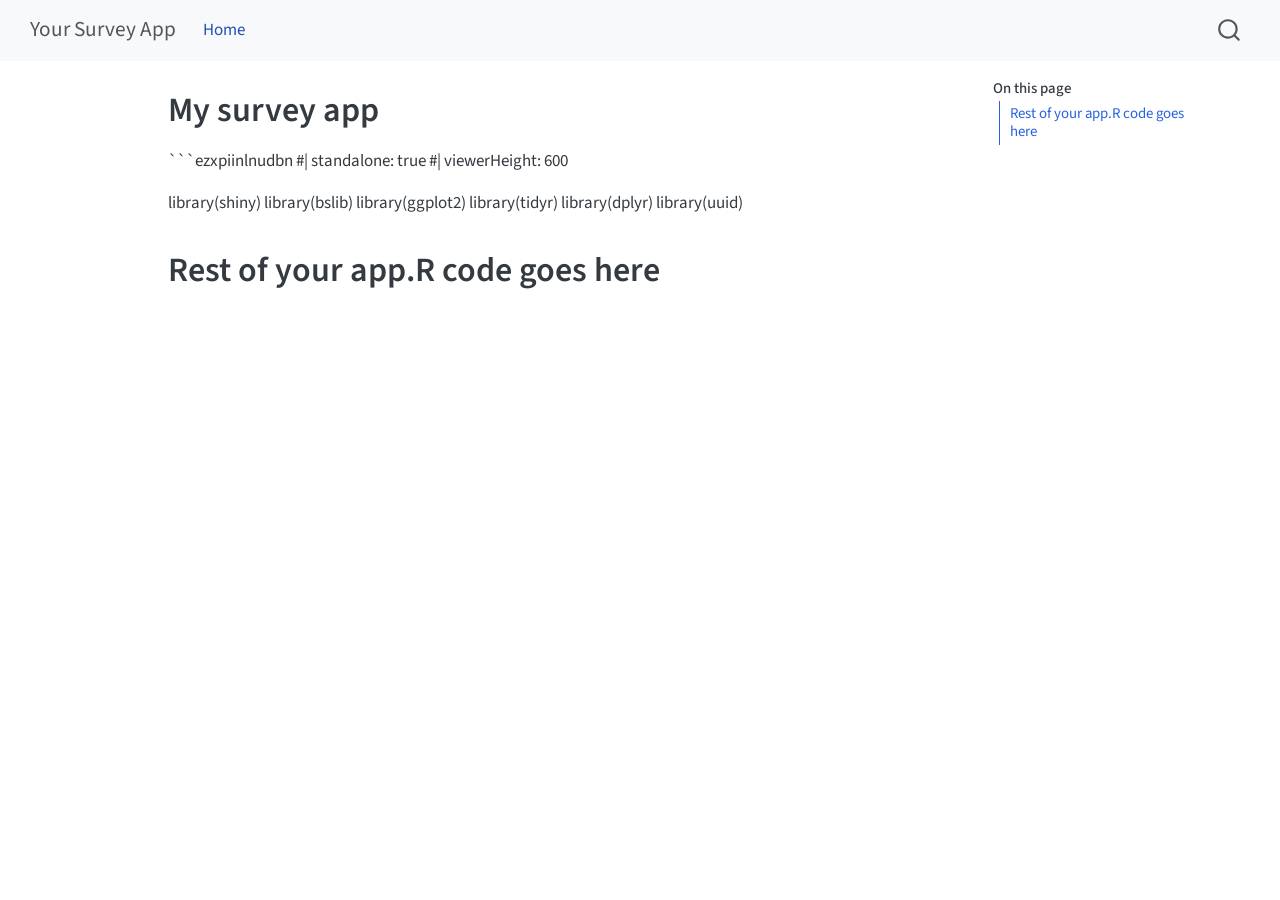
==== docs/index.html @ 4808d2fd "Changed index title" ====
<!DOCTYPE html>
<html xmlns="http://www.w3.org/1999/xhtml" lang="en" xml:lang="en"><head>

<meta charset="utf-8">
<meta name="generator" content="quarto-1.6.40">

<meta name="viewport" content="width=device-width, initial-scale=1.0, user-scalable=yes">


<title>My survey app – Your Survey App</title>
<style>
code{white-space: pre-wrap;}
span.smallcaps{font-variant: small-caps;}
div.columns{display: flex; gap: min(4vw, 1.5em);}
div.column{flex: auto; overflow-x: auto;}
div.hanging-indent{margin-left: 1.5em; text-indent: -1.5em;}
ul.task-list{list-style: none;}
ul.task-list li input[type="checkbox"] {
  width: 0.8em;
  margin: 0 0.8em 0.2em -1em; /* quarto-specific, see https://github.com/quarto-dev/quarto-cli/issues/4556 */ 
  vertical-align: middle;
}
</style>


<script src="site_libs/quarto-nav/quarto-nav.js"></script>
<script src="site_libs/quarto-nav/headroom.min.js"></script>
<script src="site_libs/clipboard/clipboard.min.js"></script>
<script src="site_libs/quarto-search/autocomplete.umd.js"></script>
<script src="site_libs/quarto-search/fuse.min.js"></script>
<script src="site_libs/quarto-search/quarto-search.js"></script>
<meta name="quarto:offset" content="./">
<script src="site_libs/quarto-html/quarto.js"></script>
<script src="site_libs/quarto-html/popper.min.js"></script>
<script src="site_libs/quarto-html/tippy.umd.min.js"></script>
<script src="site_libs/quarto-html/anchor.min.js"></script>
<link href="site_libs/quarto-html/tippy.css" rel="stylesheet">
<link href="site_libs/quarto-html/quarto-syntax-highlighting-549806ee2085284f45b00abea8c6df48.css" rel="stylesheet" id="quarto-text-highlighting-styles">
<script src="site_libs/bootstrap/bootstrap.min.js"></script>
<link href="site_libs/bootstrap/bootstrap-icons.css" rel="stylesheet">
<link href="site_libs/bootstrap/bootstrap-a263e05d4b056e890162460baa634a0f.min.css" rel="stylesheet" append-hash="true" id="quarto-bootstrap" data-mode="light">
<script id="quarto-search-options" type="application/json">{
  "location": "navbar",
  "copy-button": false,
  "collapse-after": 3,
  "panel-placement": "end",
  "type": "overlay",
  "limit": 50,
  "keyboard-shortcut": [
    "f",
    "/",
    "s"
  ],
  "show-item-context": false,
  "language": {
    "search-no-results-text": "No results",
    "search-matching-documents-text": "matching documents",
    "search-copy-link-title": "Copy link to search",
    "search-hide-matches-text": "Hide additional matches",
    "search-more-match-text": "more match in this document",
    "search-more-matches-text": "more matches in this document",
    "search-clear-button-title": "Clear",
    "search-text-placeholder": "",
    "search-detached-cancel-button-title": "Cancel",
    "search-submit-button-title": "Submit",
    "search-label": "Search"
  }
}</script>


<link rel="stylesheet" href="styles.css">
</head>

<body class="nav-fixed">

<div id="quarto-search-results"></div>
  <header id="quarto-header" class="headroom fixed-top">
    <nav class="navbar navbar-expand-lg " data-bs-theme="dark">
      <div class="navbar-container container-fluid">
      <div class="navbar-brand-container mx-auto">
    <a class="navbar-brand" href="./index.html">
    <span class="navbar-title">Your Survey App</span>
    </a>
  </div>
            <div id="quarto-search" class="" title="Search"></div>
          <button class="navbar-toggler" type="button" data-bs-toggle="collapse" data-bs-target="#navbarCollapse" aria-controls="navbarCollapse" role="menu" aria-expanded="false" aria-label="Toggle navigation" onclick="if (window.quartoToggleHeadroom) { window.quartoToggleHeadroom(); }">
  <span class="navbar-toggler-icon"></span>
</button>
          <div class="collapse navbar-collapse" id="navbarCollapse">
            <ul class="navbar-nav navbar-nav-scroll me-auto">
  <li class="nav-item">
    <a class="nav-link active" href="./index.html" aria-current="page"> 
<span class="menu-text">Home</span></a>
  </li>  
</ul>
          </div> <!-- /navcollapse -->
            <div class="quarto-navbar-tools">
</div>
      </div> <!-- /container-fluid -->
    </nav>
</header>
<!-- content -->
<div id="quarto-content" class="quarto-container page-columns page-rows-contents page-layout-article page-navbar">
<!-- sidebar -->
<!-- margin-sidebar -->
    <div id="quarto-margin-sidebar" class="sidebar margin-sidebar">
        <nav id="TOC" role="doc-toc" class="toc-active">
    <h2 id="toc-title">On this page</h2>
   
  <ul>
  <li><a href="#rest-of-your-app.r-code-goes-here" id="toc-rest-of-your-app.r-code-goes-here" class="nav-link active" data-scroll-target="#rest-of-your-app.r-code-goes-here">Rest of your app.R code goes here</a></li>
  </ul>
</nav>
    </div>
<!-- main -->
<main class="content" id="quarto-document-content">

<header id="title-block-header" class="quarto-title-block default">
<div class="quarto-title">
<h1 class="title">My survey app</h1>
</div>



<div class="quarto-title-meta">

    
  
    
  </div>
  


</header>


<p>```ezxpiinlnudbn #| standalone: true #| viewerHeight: 600</p>
<p>library(shiny) library(bslib) library(ggplot2) library(tidyr) library(dplyr) library(uuid)</p>
<section id="rest-of-your-app.r-code-goes-here" class="level1">
<h1>Rest of your app.R code goes here</h1>


</section>

</main> <!-- /main -->
<script id="quarto-html-after-body" type="application/javascript">
window.document.addEventListener("DOMContentLoaded", function (event) {
  const toggleBodyColorMode = (bsSheetEl) => {
    const mode = bsSheetEl.getAttribute("data-mode");
    const bodyEl = window.document.querySelector("body");
    if (mode === "dark") {
      bodyEl.classList.add("quarto-dark");
      bodyEl.classList.remove("quarto-light");
    } else {
      bodyEl.classList.add("quarto-light");
      bodyEl.classList.remove("quarto-dark");
    }
  }
  const toggleBodyColorPrimary = () => {
    const bsSheetEl = window.document.querySelector("link#quarto-bootstrap");
    if (bsSheetEl) {
      toggleBodyColorMode(bsSheetEl);
    }
  }
  toggleBodyColorPrimary();  
  const icon = "";
  const anchorJS = new window.AnchorJS();
  anchorJS.options = {
    placement: 'right',
    icon: icon
  };
  anchorJS.add('.anchored');
  const isCodeAnnotation = (el) => {
    for (const clz of el.classList) {
      if (clz.startsWith('code-annotation-')) {                     
        return true;
      }
    }
    return false;
  }
  const onCopySuccess = function(e) {
    // button target
    const button = e.trigger;
    // don't keep focus
    button.blur();
    // flash "checked"
    button.classList.add('code-copy-button-checked');
    var currentTitle = button.getAttribute("title");
    button.setAttribute("title", "Copied!");
    let tooltip;
    if (window.bootstrap) {
      button.setAttribute("data-bs-toggle", "tooltip");
      button.setAttribute("data-bs-placement", "left");
      button.setAttribute("data-bs-title", "Copied!");
      tooltip = new bootstrap.Tooltip(button, 
        { trigger: "manual", 
          customClass: "code-copy-button-tooltip",
          offset: [0, -8]});
      tooltip.show();    
    }
    setTimeout(function() {
      if (tooltip) {
        tooltip.hide();
        button.removeAttribute("data-bs-title");
        button.removeAttribute("data-bs-toggle");
        button.removeAttribute("data-bs-placement");
      }
      button.setAttribute("title", currentTitle);
      button.classList.remove('code-copy-button-checked');
    }, 1000);
    // clear code selection
    e.clearSelection();
  }
  const getTextToCopy = function(trigger) {
      const codeEl = trigger.previousElementSibling.cloneNode(true);
      for (const childEl of codeEl.children) {
        if (isCodeAnnotation(childEl)) {
          childEl.remove();
        }
      }
      return codeEl.innerText;
  }
  const clipboard = new window.ClipboardJS('.code-copy-button:not([data-in-quarto-modal])', {
    text: getTextToCopy
  });
  clipboard.on('success', onCopySuccess);
  if (window.document.getElementById('quarto-embedded-source-code-modal')) {
    const clipboardModal = new window.ClipboardJS('.code-copy-button[data-in-quarto-modal]', {
      text: getTextToCopy,
      container: window.document.getElementById('quarto-embedded-source-code-modal')
    });
    clipboardModal.on('success', onCopySuccess);
  }
    var localhostRegex = new RegExp(/^(?:http|https):\/\/localhost\:?[0-9]*\//);
    var mailtoRegex = new RegExp(/^mailto:/);
      var filterRegex = new RegExp("https:\/\/digipols-admin\.github\.io\/shinylive-01\/");
    var isInternal = (href) => {
        return filterRegex.test(href) || localhostRegex.test(href) || mailtoRegex.test(href);
    }
    // Inspect non-navigation links and adorn them if external
 	var links = window.document.querySelectorAll('a[href]:not(.nav-link):not(.navbar-brand):not(.toc-action):not(.sidebar-link):not(.sidebar-item-toggle):not(.pagination-link):not(.no-external):not([aria-hidden]):not(.dropdown-item):not(.quarto-navigation-tool):not(.about-link)');
    for (var i=0; i<links.length; i++) {
      const link = links[i];
      if (!isInternal(link.href)) {
        // undo the damage that might have been done by quarto-nav.js in the case of
        // links that we want to consider external
        if (link.dataset.originalHref !== undefined) {
          link.href = link.dataset.originalHref;
        }
      }
    }
  function tippyHover(el, contentFn, onTriggerFn, onUntriggerFn) {
    const config = {
      allowHTML: true,
      maxWidth: 500,
      delay: 100,
      arrow: false,
      appendTo: function(el) {
          return el.parentElement;
      },
      interactive: true,
      interactiveBorder: 10,
      theme: 'quarto',
      placement: 'bottom-start',
    };
    if (contentFn) {
      config.content = contentFn;
    }
    if (onTriggerFn) {
      config.onTrigger = onTriggerFn;
    }
    if (onUntriggerFn) {
      config.onUntrigger = onUntriggerFn;
    }
    window.tippy(el, config); 
  }
  const noterefs = window.document.querySelectorAll('a[role="doc-noteref"]');
  for (var i=0; i<noterefs.length; i++) {
    const ref = noterefs[i];
    tippyHover(ref, function() {
      // use id or data attribute instead here
      let href = ref.getAttribute('data-footnote-href') || ref.getAttribute('href');
      try { href = new URL(href).hash; } catch {}
      const id = href.replace(/^#\/?/, "");
      const note = window.document.getElementById(id);
      if (note) {
        return note.innerHTML;
      } else {
        return "";
      }
    });
  }
  const xrefs = window.document.querySelectorAll('a.quarto-xref');
  const processXRef = (id, note) => {
    // Strip column container classes
    const stripColumnClz = (el) => {
      el.classList.remove("page-full", "page-columns");
      if (el.children) {
        for (const child of el.children) {
          stripColumnClz(child);
        }
      }
    }
    stripColumnClz(note)
    if (id === null || id.startsWith('sec-')) {
      // Special case sections, only their first couple elements
      const container = document.createElement("div");
      if (note.children && note.children.length > 2) {
        container.appendChild(note.children[0].cloneNode(true));
        for (let i = 1; i < note.children.length; i++) {
          const child = note.children[i];
          if (child.tagName === "P" && child.innerText === "") {
            continue;
          } else {
            container.appendChild(child.cloneNode(true));
            break;
          }
        }
        if (window.Quarto?.typesetMath) {
          window.Quarto.typesetMath(container);
        }
        return container.innerHTML
      } else {
        if (window.Quarto?.typesetMath) {
          window.Quarto.typesetMath(note);
        }
        return note.innerHTML;
      }
    } else {
      // Remove any anchor links if they are present
      const anchorLink = note.querySelector('a.anchorjs-link');
      if (anchorLink) {
        anchorLink.remove();
      }
      if (window.Quarto?.typesetMath) {
        window.Quarto.typesetMath(note);
      }
      if (note.classList.contains("callout")) {
        return note.outerHTML;
      } else {
        return note.innerHTML;
      }
    }
  }
  for (var i=0; i<xrefs.length; i++) {
    const xref = xrefs[i];
    tippyHover(xref, undefined, function(instance) {
      instance.disable();
      let url = xref.getAttribute('href');
      let hash = undefined; 
      if (url.startsWith('#')) {
        hash = url;
      } else {
        try { hash = new URL(url).hash; } catch {}
      }
      if (hash) {
        const id = hash.replace(/^#\/?/, "");
        const note = window.document.getElementById(id);
        if (note !== null) {
          try {
            const html = processXRef(id, note.cloneNode(true));
            instance.setContent(html);
          } finally {
            instance.enable();
            instance.show();
          }
        } else {
          // See if we can fetch this
          fetch(url.split('#')[0])
          .then(res => res.text())
          .then(html => {
            const parser = new DOMParser();
            const htmlDoc = parser.parseFromString(html, "text/html");
            const note = htmlDoc.getElementById(id);
            if (note !== null) {
              const html = processXRef(id, note);
              instance.setContent(html);
            } 
          }).finally(() => {
            instance.enable();
            instance.show();
          });
        }
      } else {
        // See if we can fetch a full url (with no hash to target)
        // This is a special case and we should probably do some content thinning / targeting
        fetch(url)
        .then(res => res.text())
        .then(html => {
          const parser = new DOMParser();
          const htmlDoc = parser.parseFromString(html, "text/html");
          const note = htmlDoc.querySelector('main.content');
          if (note !== null) {
            // This should only happen for chapter cross references
            // (since there is no id in the URL)
            // remove the first header
            if (note.children.length > 0 && note.children[0].tagName === "HEADER") {
              note.children[0].remove();
            }
            const html = processXRef(null, note);
            instance.setContent(html);
          } 
        }).finally(() => {
          instance.enable();
          instance.show();
        });
      }
    }, function(instance) {
    });
  }
      let selectedAnnoteEl;
      const selectorForAnnotation = ( cell, annotation) => {
        let cellAttr = 'data-code-cell="' + cell + '"';
        let lineAttr = 'data-code-annotation="' +  annotation + '"';
        const selector = 'span[' + cellAttr + '][' + lineAttr + ']';
        return selector;
      }
      const selectCodeLines = (annoteEl) => {
        const doc = window.document;
        const targetCell = annoteEl.getAttribute("data-target-cell");
        const targetAnnotation = annoteEl.getAttribute("data-target-annotation");
        const annoteSpan = window.document.querySelector(selectorForAnnotation(targetCell, targetAnnotation));
        const lines = annoteSpan.getAttribute("data-code-lines").split(",");
        const lineIds = lines.map((line) => {
          return targetCell + "-" + line;
        })
        let top = null;
        let height = null;
        let parent = null;
        if (lineIds.length > 0) {
            //compute the position of the single el (top and bottom and make a div)
            const el = window.document.getElementById(lineIds[0]);
            top = el.offsetTop;
            height = el.offsetHeight;
            parent = el.parentElement.parentElement;
          if (lineIds.length > 1) {
            const lastEl = window.document.getElementById(lineIds[lineIds.length - 1]);
            const bottom = lastEl.offsetTop + lastEl.offsetHeight;
            height = bottom - top;
          }
          if (top !== null && height !== null && parent !== null) {
            // cook up a div (if necessary) and position it 
            let div = window.document.getElementById("code-annotation-line-highlight");
            if (div === null) {
              div = window.document.createElement("div");
              div.setAttribute("id", "code-annotation-line-highlight");
              div.style.position = 'absolute';
              parent.appendChild(div);
            }
            div.style.top = top - 2 + "px";
            div.style.height = height + 4 + "px";
            div.style.left = 0;
            let gutterDiv = window.document.getElementById("code-annotation-line-highlight-gutter");
            if (gutterDiv === null) {
              gutterDiv = window.document.createElement("div");
              gutterDiv.setAttribute("id", "code-annotation-line-highlight-gutter");
              gutterDiv.style.position = 'absolute';
              const codeCell = window.document.getElementById(targetCell);
              const gutter = codeCell.querySelector('.code-annotation-gutter');
              gutter.appendChild(gutterDiv);
            }
            gutterDiv.style.top = top - 2 + "px";
            gutterDiv.style.height = height + 4 + "px";
          }
          selectedAnnoteEl = annoteEl;
        }
      };
      const unselectCodeLines = () => {
        const elementsIds = ["code-annotation-line-highlight", "code-annotation-line-highlight-gutter"];
        elementsIds.forEach((elId) => {
          const div = window.document.getElementById(elId);
          if (div) {
            div.remove();
          }
        });
        selectedAnnoteEl = undefined;
      };
        // Handle positioning of the toggle
    window.addEventListener(
      "resize",
      throttle(() => {
        elRect = undefined;
        if (selectedAnnoteEl) {
          selectCodeLines(selectedAnnoteEl);
        }
      }, 10)
    );
    function throttle(fn, ms) {
    let throttle = false;
    let timer;
      return (...args) => {
        if(!throttle) { // first call gets through
            fn.apply(this, args);
            throttle = true;
        } else { // all the others get throttled
            if(timer) clearTimeout(timer); // cancel #2
            timer = setTimeout(() => {
              fn.apply(this, args);
              timer = throttle = false;
            }, ms);
        }
      };
    }
      // Attach click handler to the DT
      const annoteDls = window.document.querySelectorAll('dt[data-target-cell]');
      for (const annoteDlNode of annoteDls) {
        annoteDlNode.addEventListener('click', (event) => {
          const clickedEl = event.target;
          if (clickedEl !== selectedAnnoteEl) {
            unselectCodeLines();
            const activeEl = window.document.querySelector('dt[data-target-cell].code-annotation-active');
            if (activeEl) {
              activeEl.classList.remove('code-annotation-active');
            }
            selectCodeLines(clickedEl);
            clickedEl.classList.add('code-annotation-active');
          } else {
            // Unselect the line
            unselectCodeLines();
            clickedEl.classList.remove('code-annotation-active');
          }
        });
      }
  const findCites = (el) => {
    const parentEl = el.parentElement;
    if (parentEl) {
      const cites = parentEl.dataset.cites;
      if (cites) {
        return {
          el,
          cites: cites.split(' ')
        };
      } else {
        return findCites(el.parentElement)
      }
    } else {
      return undefined;
    }
  };
  var bibliorefs = window.document.querySelectorAll('a[role="doc-biblioref"]');
  for (var i=0; i<bibliorefs.length; i++) {
    const ref = bibliorefs[i];
    const citeInfo = findCites(ref);
    if (citeInfo) {
      tippyHover(citeInfo.el, function() {
        var popup = window.document.createElement('div');
        citeInfo.cites.forEach(function(cite) {
          var citeDiv = window.document.createElement('div');
          citeDiv.classList.add('hanging-indent');
          citeDiv.classList.add('csl-entry');
          var biblioDiv = window.document.getElementById('ref-' + cite);
          if (biblioDiv) {
            citeDiv.innerHTML = biblioDiv.innerHTML;
          }
          popup.appendChild(citeDiv);
        });
        return popup.innerHTML;
      });
    }
  }
});
</script>
</div> <!-- /content -->




</body></html>
---- docs/site_libs/quarto-html/tippy.css ----
.tippy-box[data-animation=fade][data-state=hidden]{opacity:0}[data-tippy-root]{max-width:calc(100vw - 10px)}.tippy-box{position:relative;background-color:#333;color:#fff;border-radius:4px;font-size:14px;line-height:1.4;white-space:normal;outline:0;transition-property:transform,visibility,opacity}.tippy-box[data-placement^=top]>.tippy-arrow{bottom:0}.tippy-box[data-placement^=top]>.tippy-arrow:before{bottom:-7px;left:0;border-width:8px 8px 0;border-top-color:initial;transform-origin:center top}.tippy-box[data-placement^=bottom]>.tippy-arrow{top:0}.tippy-box[data-placement^=bottom]>.tippy-arrow:before{top:-7px;left:0;border-width:0 8px 8px;border-bottom-color:initial;transform-origin:center bottom}.tippy-box[data-placement^=left]>.tippy-arrow{right:0}.tippy-box[data-placement^=left]>.tippy-arrow:before{border-width:8px 0 8px 8px;border-left-color:initial;right:-7px;transform-origin:center left}.tippy-box[data-placement^=right]>.tippy-arrow{left:0}.tippy-box[data-placement^=right]>.tippy-arrow:before{left:-7px;border-width:8px 8px 8px 0;border-right-color:initial;transform-origin:center right}.tippy-box[data-inertia][data-state=visible]{transition-timing-function:cubic-bezier(.54,1.5,.38,1.11)}.tippy-arrow{width:16px;height:16px;color:#333}.tippy-arrow:before{content:"";position:absolute;border-color:transparent;border-style:solid}.tippy-content{position:relative;padding:5px 9px;z-index:1}
---- docs/site_libs/quarto-html/quarto-syntax-highlighting-549806ee2085284f45b00abea8c6df48.css ----
/* quarto syntax highlight colors */
:root {
  --quarto-hl-ot-color: #003B4F;
  --quarto-hl-at-color: #657422;
  --quarto-hl-ss-color: #20794D;
  --quarto-hl-an-color: #5E5E5E;
  --quarto-hl-fu-color: #4758AB;
  --quarto-hl-st-color: #20794D;
  --quarto-hl-cf-color: #003B4F;
  --quarto-hl-op-color: #5E5E5E;
  --quarto-hl-er-color: #AD0000;
  --quarto-hl-bn-color: #AD0000;
  --quarto-hl-al-color: #AD0000;
  --quarto-hl-va-color: #111111;
  --quarto-hl-bu-color: inherit;
  --quarto-hl-ex-color: inherit;
  --quarto-hl-pp-color: #AD0000;
  --quarto-hl-in-color: #5E5E5E;
  --quarto-hl-vs-color: #20794D;
  --quarto-hl-wa-color: #5E5E5E;
  --quarto-hl-do-color: #5E5E5E;
  --quarto-hl-im-color: #00769E;
  --quarto-hl-ch-color: #20794D;
  --quarto-hl-dt-color: #AD0000;
  --quarto-hl-fl-color: #AD0000;
  --quarto-hl-co-color: #5E5E5E;
  --quarto-hl-cv-color: #5E5E5E;
  --quarto-hl-cn-color: #8f5902;
  --quarto-hl-sc-color: #5E5E5E;
  --quarto-hl-dv-color: #AD0000;
  --quarto-hl-kw-color: #003B4F;
}

/* other quarto variables */
:root {
  --quarto-font-monospace: SFMono-Regular, Menlo, Monaco, Consolas, "Liberation Mono", "Courier New", monospace;
}

pre > code.sourceCode > span {
  color: #003B4F;
}

code span {
  color: #003B4F;
}

code.sourceCode > span {
  color: #003B4F;
}

div.sourceCode,
div.sourceCode pre.sourceCode {
  color: #003B4F;
}

code span.ot {
  color: #003B4F;
  font-style: inherit;
}

code span.at {
  color: #657422;
  font-style: inherit;
}

code span.ss {
  color: #20794D;
  font-style: inherit;
}

code span.an {
  color: #5E5E5E;
  font-style: inherit;
}

code span.fu {
  color: #4758AB;
  font-style: inherit;
}

code span.st {
  color: #20794D;
  font-style: inherit;
}

code span.cf {
  color: #003B4F;
  font-weight: bold;
  font-style: inherit;
}

code span.op {
  color: #5E5E5E;
  font-style: inherit;
}

code span.er {
  color: #AD0000;
  font-style: inherit;
}

code span.bn {
  color: #AD0000;
  font-style: inherit;
}

code span.al {
  color: #AD0000;
  font-style: inherit;
}

code span.va {
  color: #111111;
  font-style: inherit;
}

code span.bu {
  font-style: inherit;
}

code span.ex {
  font-style: inherit;
}

code span.pp {
  color: #AD0000;
  font-style: inherit;
}

code span.in {
  color: #5E5E5E;
  font-style: inherit;
}

code span.vs {
  color: #20794D;
  font-style: inherit;
}

code span.wa {
  color: #5E5E5E;
  font-style: italic;
}

code span.do {
  color: #5E5E5E;
  font-style: italic;
}

code span.im {
  color: #00769E;
  font-style: inherit;
}

code span.ch {
  color: #20794D;
  font-style: inherit;
}

code span.dt {
  color: #AD0000;
  font-style: inherit;
}

code span.fl {
  color: #AD0000;
  font-style: inherit;
}

code span.co {
  color: #5E5E5E;
  font-style: inherit;
}

code span.cv {
  color: #5E5E5E;
  font-style: italic;
}

code span.cn {
  color: #8f5902;
  font-style: inherit;
}

code span.sc {
  color: #5E5E5E;
  font-style: inherit;
}

code span.dv {
  color: #AD0000;
  font-style: inherit;
}

code span.kw {
  color: #003B4F;
  font-weight: bold;
  font-style: inherit;
}

.prevent-inlining {
  content: "</";
}

/*# sourceMappingURL=ae99138f4fbc2fb4c9f5e5cd69c22459.css.map */
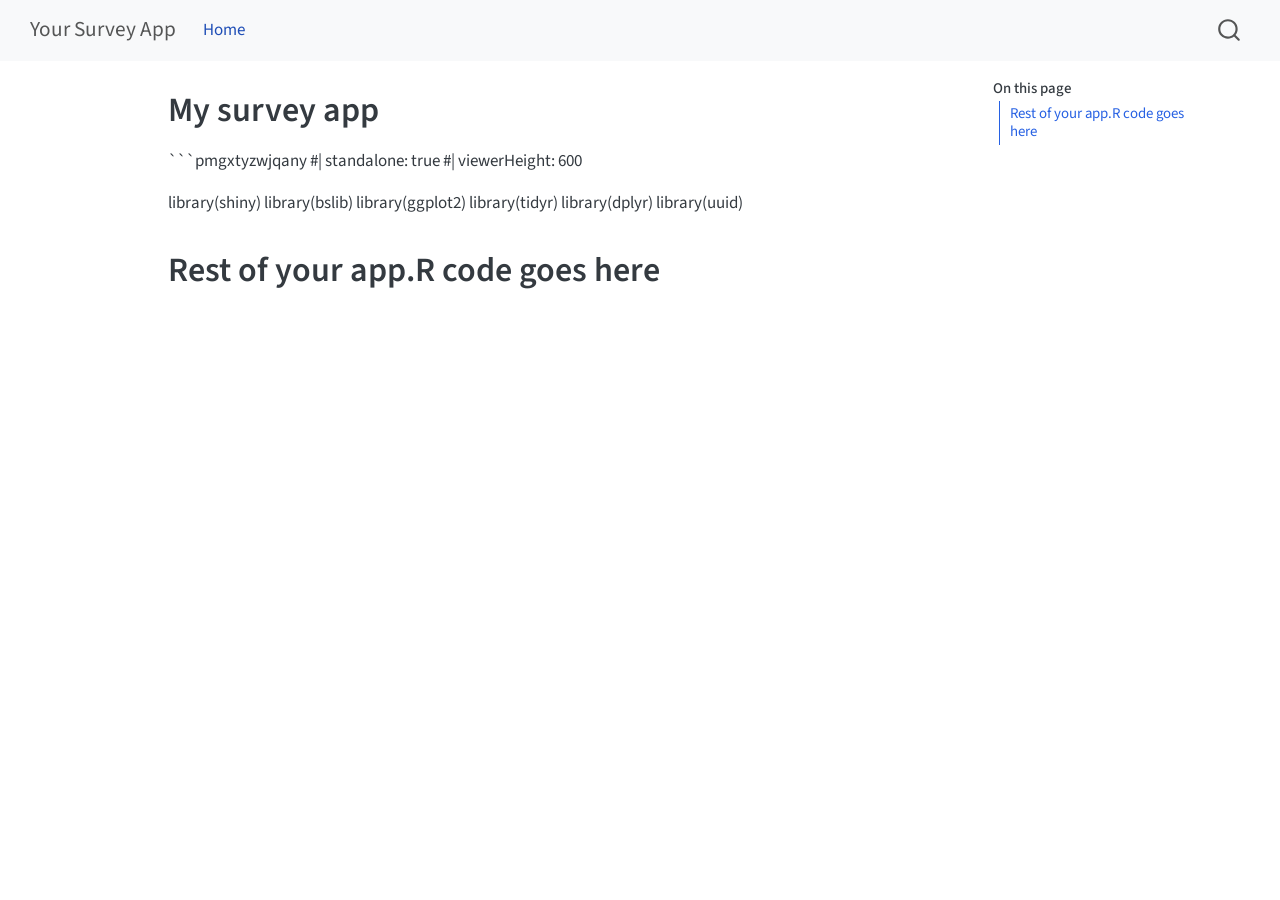
==== commit ca9f93d4: "Render change" ====
--- a/docs/index.html
+++ b/docs/index.html
@@ -134,7 +134,7 @@
 </header>
 
 
-<p>```ezxpiinlnudbn #| standalone: true #| viewerHeight: 600</p>
+<p>```pmgxtyzwjqany #| standalone: true #| viewerHeight: 600</p>
 <p>library(shiny) library(bslib) library(ggplot2) library(tidyr) library(dplyr) library(uuid)</p>
 <section id="rest-of-your-app.r-code-goes-here" class="level1">
 <h1>Rest of your app.R code goes here</h1>
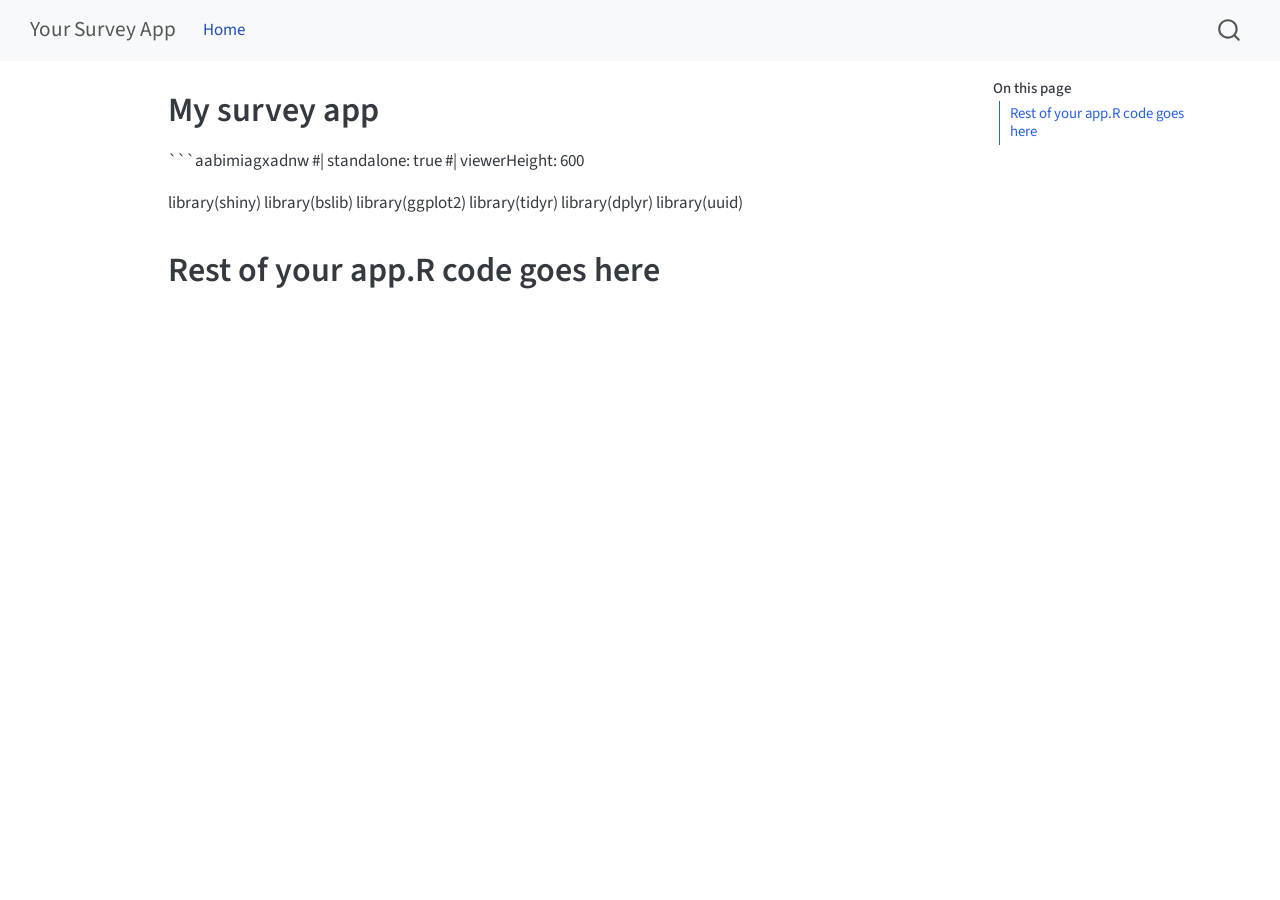
==== commit b670985c: "Render change yml" ====
--- a/docs/index.html
+++ b/docs/index.html
@@ -134,7 +134,7 @@
 </header>
 
 
-<p>```pmgxtyzwjqany #| standalone: true #| viewerHeight: 600</p>
+<p>```aabimiagxadnw #| standalone: true #| viewerHeight: 600</p>
 <p>library(shiny) library(bslib) library(ggplot2) library(tidyr) library(dplyr) library(uuid)</p>
 <section id="rest-of-your-app.r-code-goes-here" class="level1">
 <h1>Rest of your app.R code goes here</h1>
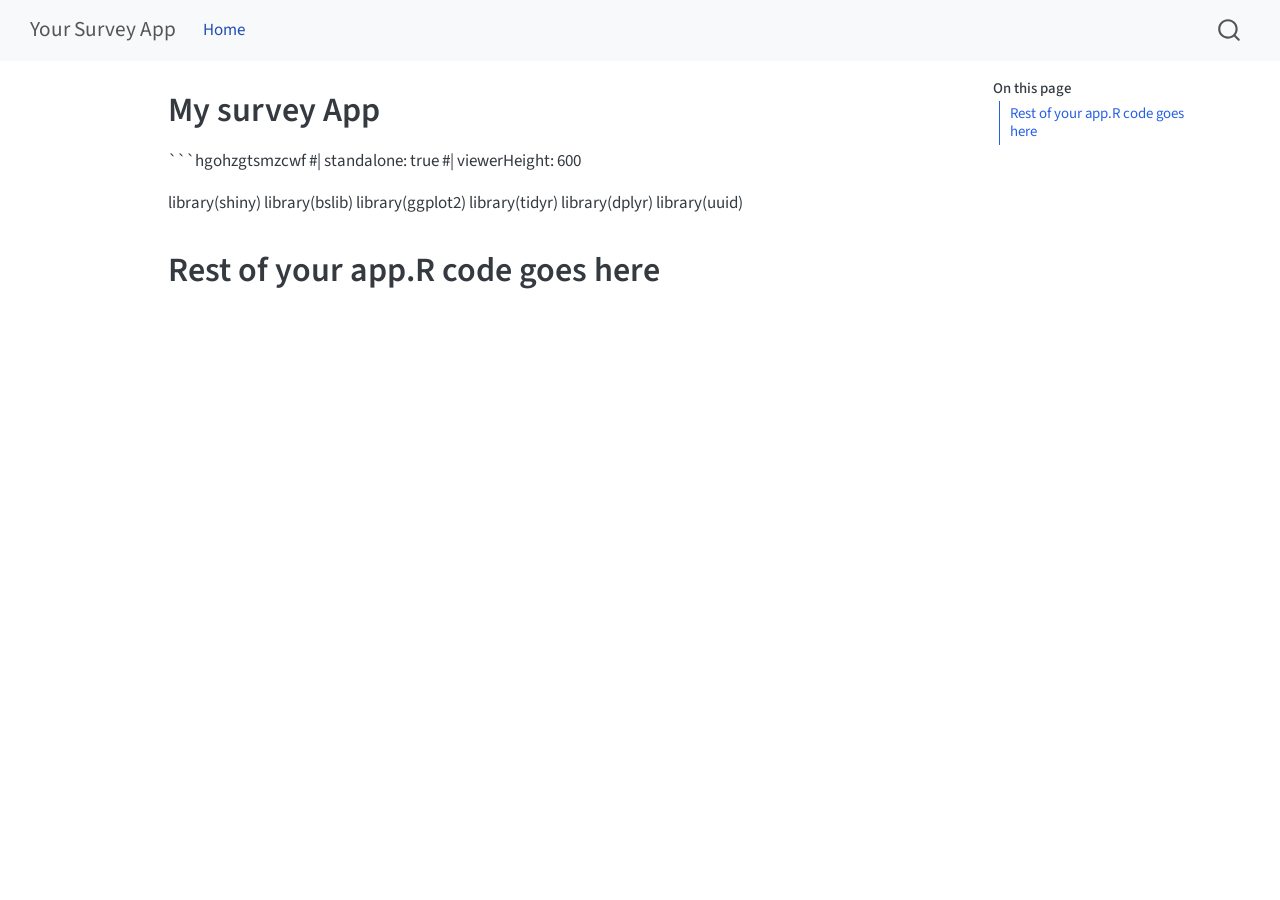
==== commit 2a0b2575: "Render change yml3" ====
--- a/docs/index.html
+++ b/docs/index.html
@@ -7,7 +7,7 @@
 <meta name="viewport" content="width=device-width, initial-scale=1.0, user-scalable=yes">
 
 
-<title>My survey app – Your Survey App</title>
+<title>My survey App – Your Survey App</title>
 <style>
 code{white-space: pre-wrap;}
 span.smallcaps{font-variant: small-caps;}
@@ -117,7 +117,7 @@
 
 <header id="title-block-header" class="quarto-title-block default">
 <div class="quarto-title">
-<h1 class="title">My survey app</h1>
+<h1 class="title">My survey App</h1>
 </div>
 
 
@@ -134,7 +134,7 @@
 </header>
 
 
-<p>```aabimiagxadnw #| standalone: true #| viewerHeight: 600</p>
+<p>```hgohzgtsmzcwf #| standalone: true #| viewerHeight: 600</p>
 <p>library(shiny) library(bslib) library(ggplot2) library(tidyr) library(dplyr) library(uuid)</p>
 <section id="rest-of-your-app.r-code-goes-here" class="level1">
 <h1>Rest of your app.R code goes here</h1>
